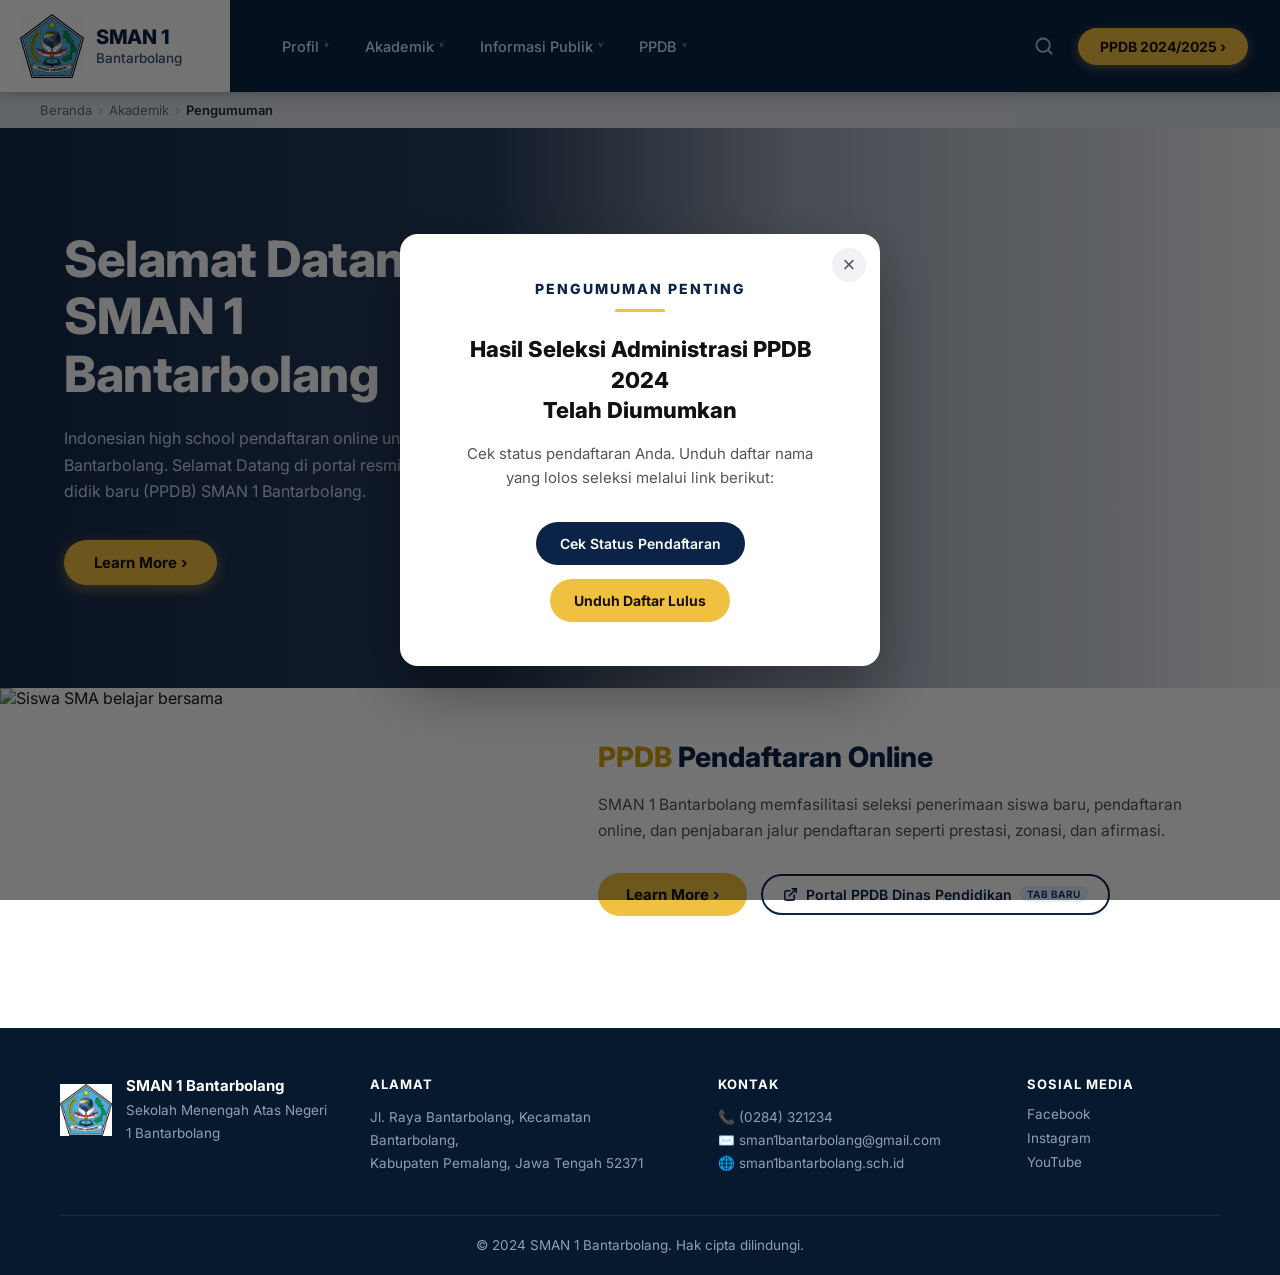
==== index.html @ 6f158c7c "first" ====
<!DOCTYPE html>
<html lang="id">
<head>
  <meta charset="UTF-8">
  <meta name="viewport" content="width=device-width, initial-scale=1.0">
  <meta name="description" content="Website resmi SMAN 1 Bantarbolang - Portal informasi sekolah, PPDB, akademik, dan kegiatan siswa.">
  <title>SMAN 1 Bantarbolang – Beranda</title>
  <link href="https://fonts.googleapis.com/css2?family=Inter:wght@300;400;500;600;700;800&display=swap" rel="stylesheet">
  <link rel="stylesheet" href="style.css">
</head>
<body>

<!-- ===== SEARCH SPOTLIGHT OVERLAY ===== -->
<div class="spotlight-overlay" id="spotlightOverlay">
  <div class="spotlight-inner">
    <div class="spotlight-input-wrap">
      <svg class="spotlight-icon" width="22" height="22" viewBox="0 0 24 24" fill="none" stroke="currentColor" stroke-width="2.2" stroke-linecap="round" stroke-linejoin="round">
        <circle cx="11" cy="11" r="8"/><line x1="21" y1="21" x2="16.65" y2="16.65"/>
      </svg>
      <input type="text" id="spotlightInput" placeholder="Cari berita, program, PPDB…" autocomplete="off">
      <button id="spotlightClose" class="spotlight-esc" title="Tutup (Esc)">ESC</button>
    </div>
    <div class="spotlight-results" id="spotlightResults"></div>
    <div class="spotlight-hint">Tekan <kbd>Enter</kbd> untuk cari · <kbd>Esc</kbd> untuk tutup</div>
  </div>
</div>

<!-- ===== HEADER / NAVBAR ===== -->
<header class="site-header">

  <!-- Kolom Logo (putih) -->
  <div class="header-logo">
    <img src="logo.png" alt="Logo SMAN 1 Bantarbolang" class="logo-img">
    <div class="logo-text">
      <span class="logo-name">SMAN 1</span>
      <span class="logo-sub">Bantarbolang</span>
    </div>
  </div>

  <!-- Kolom Nav (dark navy) -->
  <div class="header-nav-area">
    <nav class="top-nav">
      <ul class="nav-list">

        <!-- Profil -->
        <li class="nav-item has-dropdown">
          <span class="nav-link">Profil <span class="nav-arrow">˅</span></span>
          <div class="nav-dropdown">
            <ul>
              <li><a href="#">Visi Misi</a></li>
              <li><a href="#">Sejarah</a></li>
              <li><a href="#">Struktur Organisasi</a></li>
            </ul>
          </div>
        </li>

        <!-- Akademik -->
        <li class="nav-item has-dropdown">
          <span class="nav-link">Akademik <span class="nav-arrow">˅</span></span>
          <div class="nav-dropdown">
            <ul>
              <li><a href="#">Kurikulum</a></li>
              <li><a href="#">Tenaga Pendidik</a></li>
              <li><a href="#">Sarana Prasarana</a></li>
            </ul>
          </div>
        </li>

        <!-- Informasi Publik -->
        <li class="nav-item has-dropdown">
          <span class="nav-link">Informasi Publik <span class="nav-arrow">˅</span></span>
          <div class="nav-dropdown">
            <ul>
              <li><a href="#">Berita</a></li>
              <li><a href="#">Agenda</a></li>
              <li><a href="#">Galeri</a></li>
            </ul>
          </div>
        </li>

        <!-- PPDB -->
        <li class="nav-item has-dropdown">
          <span class="nav-link">PPDB <span class="nav-arrow">˅</span></span>
          <div class="nav-dropdown">
            <ul>
              <li><a href="#">Pendaftaran Online</a></li>
              <li><a href="#">Jadwal PPDB</a></li>
              <li><a href="#">Pengumuman Kelulusan</a></li>
            </ul>
          </div>
        </li>

      </ul>
    </nav>

    <!-- Aksi kanan: Search + CTA -->
    <div class="header-actions">
      <button class="search-trigger-btn" id="searchTrigger" title="Cari">
        <svg width="20" height="20" viewBox="0 0 24 24" fill="none" stroke="currentColor" stroke-width="2.2" stroke-linecap="round" stroke-linejoin="round">
          <circle cx="11" cy="11" r="8"/><line x1="21" y1="21" x2="16.65" y2="16.65"/>
        </svg>
      </button>
      <a href="#ppdb-section" class="btn-cta">PPDB 2024/2025 &rsaquo;</a>
    </div>
  </div>
</header>

<!-- ===== BREADCRUMB ===== -->
<div class="breadcrumb-bar">
  <span>Beranda</span>
  <span class="bc-sep">&rsaquo;</span>
  <span>Akademik</span>
  <span class="bc-sep">&rsaquo;</span>
  <span class="bc-current">Pengumuman</span>
</div>

<!-- ===== HERO SECTION ===== -->
<section class="hero" id="hero">
  <div class="hero-overlay"></div>
  <div class="hero-content">
    <h1>Selamat Datang di<br>SMAN 1 Bantarbolang</h1>
    <p>Indonesian high school pendaftaran online untuk wilayah Bantarbolang. Selamat Datang di portal resmi penerimaan peserta didik baru (PPDB) SMAN 1 Bantarbolang.</p>
    <a href="#ppdb-section" class="btn-hero">Learn More &rsaquo;</a>
  </div>
</section>

<!-- ===== MODAL POP-UP PENGUMUMAN ===== -->
<div class="modal-backdrop" id="modalBackdrop">
  <div class="modal-box" role="dialog" aria-modal="true" aria-labelledby="modalTitle">
    <button class="modal-close-btn" id="modalCloseBtn" title="Tutup">&times;</button>
    <h2 class="modal-title" id="modalTitle">PENGUMUMAN PENTING</h2>
    <div class="modal-divider"></div>
    <h3 class="modal-subtitle">Hasil Seleksi Administrasi PPDB 2024<br>Telah Diumumkan</h3>
    <p class="modal-body">Cek status pendaftaran Anda. Unduh daftar nama yang lolos seleksi melalui link berikut:</p>
    <div class="modal-actions">
      <button class="btn-modal-dark" id="btnCekStatus">Cek Status Pendaftaran</button>
      <button class="btn-modal-gold" id="btnUnduhDaftar">Unduh Daftar Lulus</button>
    </div>
  </div>
</div>

<!-- ===== PPDB SECTION ===== -->
<section class="ppdb-section" id="ppdb-section">
  <div class="ppdb-img">
    <img
      src="https://images.unsplash.com/photo-1503676260728-1c00da094a0b?w=600&auto=format&fit=crop&q=80"
      alt="Siswa SMA belajar bersama"
      loading="lazy">
  </div>
  <div class="ppdb-info">
    <h2 class="ppdb-title"><span class="text-gold">PPDB</span> Pendaftaran Online</h2>
    <p>SMAN 1 Bantarbolang memfasilitasi seleksi penerimaan siswa baru, pendaftaran online, dan penjabaran jalur pendaftaran seperti prestasi, zonasi, dan afirmasi.</p>
    <div class="ppdb-btn-group">
      <a href="#" class="btn-ppdb">Learn More &rsaquo;</a>
      <!-- External / New Window: membuka portal resmi di tab baru -->
      <a href="external.html" 
         target="_blank" 
         rel="noopener noreferrer" 
         class="btn-external"
         title="Membuka Portal Resmi PPDB di tab/window baru">
        <svg width="15" height="15" viewBox="0 0 24 24" fill="none" stroke="currentColor" stroke-width="2.5" stroke-linecap="round" stroke-linejoin="round">
          <path d="M18 13v6a2 2 0 0 1-2 2H5a2 2 0 0 1-2-2V8a2 2 0 0 1 2-2h6"/>
          <polyline points="15 3 21 3 21 9"/>
          <line x1="10" y1="14" x2="21" y2="3"/>
        </svg>
        Portal PPDB Dinas Pendidikan
        <span class="ext-badge">Tab Baru</span>
      </a>
    </div>
  </div>
</section>

<!-- ===== FOOTER ===== -->
<footer class="site-footer">
  <div class="footer-col">
    <div class="footer-logo-wrap">
      <img src="logo.png" alt="Logo SMANBA" width="52">
      <div>
        <strong>SMAN 1 Bantarbolang</strong>
        <p>Sekolah Menengah Atas Negeri 1 Bantarbolang</p>
      </div>
    </div>
  </div>
  <div class="footer-col">
    <h4>Alamat</h4>
    <p>Jl. Raya Bantarbolang, Kecamatan Bantarbolang,<br>Kabupaten Pemalang, Jawa Tengah 52371</p>
  </div>
  <div class="footer-col">
    <h4>Kontak</h4>
    <p>📞 (0284) 321234</p>
    <p>✉️ sman1bantarbolang@gmail.com</p>
    <p>🌐 sman1bantarbolang.sch.id</p>
  </div>
  <div class="footer-col">
    <h4>Sosial Media</h4>
    <div class="social-links">
      <a href="#" class="social-link">Facebook</a>
      <a href="#" class="social-link">Instagram</a>
      <a href="#" class="social-link">YouTube</a>
    </div>
  </div>
  <div class="footer-bottom">
    <p>&copy; 2024 SMAN 1 Bantarbolang. Hak cipta dilindungi.</p>
  </div>
</footer>

<script src="script.js"></script>
</body>
</html>
---- style.css ----
/* ===========================
   RESET & BASE
=========================== */
*, *::before, *::after {
  margin: 0; padding: 0; box-sizing: border-box;
}

/* Sembunyikan scrollbar di semua browser */
html {
  scroll-behavior: smooth;
  scrollbar-width: none;       /* Firefox */
  -ms-overflow-style: none;    /* IE / Edge lama */
}
html::-webkit-scrollbar {
  display: none;               /* Chrome, Safari, Opera */
}

body {
  font-family: 'Inter', sans-serif;
  background: #f0f2f5;
  color: #1a1a1a;
  overflow-x: hidden;
}
a { text-decoration: none; color: inherit; }
ul { list-style: none; }
img { display: block; max-width: 100%; }

/* ===========================
   SPOTLIGHT SEARCH OVERLAY
   Muncul di tengah-tengah layar
   seperti Apple Spotlight / Linear
=========================== */
.spotlight-overlay {
  position: fixed;
  inset: 0;
  background: rgba(8, 18, 40, 0.72);
  z-index: 10000;
  display: flex;
  align-items: flex-start;
  justify-content: center;
  padding-top: 100px;
  opacity: 0;
  pointer-events: none;
  backdrop-filter: blur(6px);
  -webkit-backdrop-filter: blur(6px);
  transition: opacity 0.22s ease;
}
.spotlight-overlay.open {
  opacity: 1;
  pointer-events: all;
}

.spotlight-inner {
  width: 100%;
  max-width: 640px;
  background: #ffffff;
  border-radius: 16px;
  box-shadow: 0 32px 80px rgba(0,0,0,0.45);
  overflow: hidden;
  transform: translateY(-12px) scale(0.98);
  transition: transform 0.22s ease;
}
.spotlight-overlay.open .spotlight-inner {
  transform: translateY(0) scale(1);
}

.spotlight-input-wrap {
  display: flex;
  align-items: center;
  padding: 18px 20px;
  gap: 14px;
  border-bottom: 1px solid #e8ecf2;
}

.spotlight-icon {
  color: #8090a8;
  flex-shrink: 0;
}

.spotlight-input-wrap input {
  flex-grow: 1;
  border: none;
  outline: none;
  font-size: 17px;
  font-family: 'Inter', sans-serif;
  color: #1a1a1a;
  background: transparent;
}

.spotlight-input-wrap input::placeholder {
  color: #aab4c4;
}

.spotlight-esc {
  background: #f0f2f6;
  border: 1px solid #dde2eb;
  border-radius: 6px;
  padding: 4px 10px;
  font-size: 12px;
  font-weight: 600;
  color: #6a7a90;
  cursor: pointer;
  font-family: 'Inter', sans-serif;
  flex-shrink: 0;
  transition: background 0.15s;
}
.spotlight-esc:hover { background: #e4e8f0; }

.spotlight-results {
  max-height: 320px;
  overflow-y: auto;
}

.spotlight-result-item {
  display: flex;
  align-items: center;
  gap: 14px;
  padding: 13px 22px;
  cursor: pointer;
  border-bottom: 1px solid #f4f6f9;
  transition: background 0.12s;
  font-size: 14.5px;
  color: #2a3a50;
}
.spotlight-result-item:hover { background: #f0f5ff; }
.spotlight-result-item .sr-icon {
  color: #a0b0c8;
  flex-shrink: 0;
}
.spotlight-result-item mark {
  background: #fef08a;
  border-radius: 3px;
  padding: 0 1px;
}

.spotlight-empty {
  padding: 28px 22px;
  color: #98a8be;
  font-size: 14px;
  text-align: center;
}

.spotlight-hint {
  background: #f7f9fc;
  padding: 10px 22px;
  font-size: 12px;
  color: #9aaabb;
  border-top: 1px solid #e8ecf2;
}
.spotlight-hint kbd {
  background: #e8ecf2;
  border-radius: 4px;
  padding: 2px 6px;
  font-size: 11px;
  font-family: 'Inter', sans-serif;
  color: #5a6a80;
}

/* ===========================
   HEADER
=========================== */
.site-header {
  display: flex;
  position: sticky;
  top: 0;
  z-index: 500;
  box-shadow: 0 2px 14px rgba(0,0,0,0.28);
}

/* Logo panel – white */
.header-logo {
  background: #ffffff;
  width: 230px;
  min-width: 230px;
  display: flex;
  align-items: center;
  gap: 12px;
  padding: 14px 20px;
  flex-shrink: 0;
}

.logo-img {
  width: 64px;
  height: 64px;
  object-fit: contain;
  flex-shrink: 0;
}

.logo-text {
  display: flex;
  flex-direction: column;
  line-height: 1.25;
}

.logo-name {
  font-size: 20px;
  font-weight: 800;
  color: #0b2346;
  letter-spacing: -0.3px;
}

.logo-sub {
  font-size: 13.5px;
  font-weight: 500;
  color: #3a5070;
}

/* Nav panel – dark navy */
.header-nav-area {
  background: #0b2346;
  flex-grow: 1;
  display: flex;
  align-items: center;
  justify-content: space-between;
  padding: 0 32px 0 36px;
  gap: 16px;
  position: relative;
}

/* Nav list (top-level items only, horizontal) */
.top-nav { height: 100%; display: flex; align-items: center; }

.nav-list {
  display: flex;
  gap: 4px;
  height: 100%;
  align-items: center;
}

.nav-item {
  position: relative;
  height: 100%;
  display: flex;
  align-items: center;
}

.nav-link {
  display: flex;
  align-items: center;
  gap: 5px;
  color: #d8e8f8;
  font-size: 14.5px;
  font-weight: 500;
  padding: 0 16px;
  height: 100%;
  cursor: pointer;
  white-space: nowrap;
  transition: color 0.18s, background 0.18s;
  border-radius: 4px;
  user-select: none;
}

.nav-link:hover { color: #ffffff; background: rgba(255,255,255,0.07); }

.nav-arrow {
  font-size: 11px;
  opacity: 0.65;
  transition: transform 0.22s ease;
  display: inline-block;
}

/* DROPDOWN – hanya muncul saat .open (dikontrol JS, bukan hover) */
.nav-dropdown {
  position: absolute;
  top: calc(100% + 2px);
  left: 0;
  background: #ffffff;
  border-radius: 10px;
  box-shadow: 0 12px 36px rgba(0,0,0,0.22);
  min-width: 210px;
  padding: 8px 0;
  opacity: 0;
  pointer-events: none;
  transform: translateY(-6px);
  transition: opacity 0.2s ease, transform 0.2s ease;
  z-index: 9000;
}

/* Tampilkan dropdown saat nav-item punya class .open */
.nav-item.open .nav-dropdown {
  opacity: 1;
  pointer-events: all;
  transform: translateY(0);
}

.nav-item.open .nav-arrow {
  transform: rotate(180deg);
}

.nav-dropdown ul { padding: 0; }

.nav-dropdown ul li a {
  display: block;
  padding: 11px 20px;
  font-size: 13.5px;
  color: #2a3a50;
  transition: background 0.15s, color 0.15s;
}

.nav-dropdown ul li a:hover {
  background: #f0f6ff;
  color: #0b2346;
  padding-left: 26px;
}

/* Header right side */
.header-actions {
  display: flex;
  align-items: center;
  gap: 16px;
  flex-shrink: 0;
}

.search-trigger-btn {
  background: transparent;
  border: none;
  color: #b8ccde;
  cursor: pointer;
  padding: 8px;
  border-radius: 8px;
  display: flex;
  align-items: center;
  transition: color 0.18s, background 0.18s;
}

.search-trigger-btn:hover {
  color: #ffffff;
  background: rgba(255,255,255,0.1);
}

.btn-cta {
  background: #f0c040;
  color: #1a1000;
  font-weight: 700;
  font-size: 14px;
  padding: 10px 22px;
  border-radius: 30px;
  white-space: nowrap;
  box-shadow: 0 3px 10px rgba(240,192,64,0.4);
  transition: background 0.18s, transform 0.18s;
  display: inline-block;
}
.btn-cta:hover { background: #f5d060; transform: translateY(-2px); }

/* ===========================
   BREADCRUMB
=========================== */
.breadcrumb-bar {
  background: #dde2ea;
  padding: 10px 40px;
  font-size: 13px;
  color: #5a6a80;
  display: flex;
  align-items: center;
  gap: 6px;
}
.bc-sep { color: #9aaabe; }
.bc-current { font-weight: 600; color: #1a2a40; }

/* ===========================
   HERO
=========================== */
.hero {
  position: relative;
  height: 560px;
  background-image: url('https://images.unsplash.com/photo-1541339907198-e08756dedf3f?w=1400&auto=format&fit=crop&q=80');
  background-size: cover;
  background-position: center top;
  display: flex;
  align-items: center;
  overflow: hidden;
}

.hero-overlay {
  position: absolute;
  inset: 0;
  background: linear-gradient(
    to right,
    rgba(11,35,70,0.97) 0%,
    rgba(11,35,70,0.88) 38%,
    rgba(11,35,70,0.35) 62%,
    rgba(11,35,70,0.0) 100%
  );
}

.hero-content {
  position: relative;
  z-index: 10;
  padding: 0 64px;
  max-width: 620px;
  color: #ffffff;
}

.hero-content h1 {
  font-size: 50px;
  font-weight: 800;
  line-height: 1.15;
  margin-bottom: 22px;
  letter-spacing: -0.5px;
}

.hero-content p {
  font-size: 16px;
  line-height: 1.65;
  color: #c8d8ee;
  margin-bottom: 36px;
}

.btn-hero {
  display: inline-block;
  background: #f0c040;
  color: #1a1000;
  font-weight: 700;
  font-size: 15px;
  padding: 13px 30px;
  border-radius: 30px;
  box-shadow: 0 4px 14px rgba(240,192,64,0.45);
  transition: background 0.18s, transform 0.18s;
}
.btn-hero:hover { background: #f5d060; transform: translateY(-2px); }

/* ===========================
   MODAL POPUP
=========================== */
.modal-backdrop {
  position: fixed;
  inset: 0;
  background: rgba(0,0,0,0.55);
  display: flex;
  align-items: center;
  justify-content: center;
  z-index: 8000;
  transition: opacity 0.28s ease;
}
.modal-backdrop.hidden {
  opacity: 0;
  pointer-events: none;
}

.modal-box {
  background: #ffffff;
  border-radius: 18px;
  padding: 46px 50px 44px;
  width: 480px;
  max-width: 95vw;
  text-align: center;
  position: relative;
  box-shadow: 0 24px 60px rgba(0,0,0,0.35);
  transform: scale(1);
  transition: transform 0.28s ease;
  color: #1a1a1a;
}
.modal-backdrop.hidden .modal-box { transform: scale(0.95); }

.modal-close-btn {
  position: absolute;
  top: 14px; right: 14px;
  background: #f0f2f5;
  border: none;
  font-size: 22px;
  line-height: 1;
  width: 34px; height: 34px;
  border-radius: 50%;
  cursor: pointer;
  color: #555;
  display: flex;
  align-items: center;
  justify-content: center;
  transition: background 0.15s;
}
.modal-close-btn:hover { background: #e0e4ea; color: #111; }

.modal-title {
  font-size: 14px;
  font-weight: 800;
  letter-spacing: 2px;
  color: #0b2346;
  margin-bottom: 12px;
}

.modal-divider {
  width: 50px;
  height: 3px;
  background: #f0c040;
  border-radius: 2px;
  margin: 0 auto 22px;
}

.modal-subtitle {
  font-size: 22px;
  font-weight: 800;
  color: #111;
  line-height: 1.4;
  margin-bottom: 16px;
}

.modal-body {
  font-size: 15px;
  color: #555;
  line-height: 1.6;
  margin-bottom: 32px;
}

.modal-actions {
  display: flex;
  justify-content: center;
  gap: 14px;
  flex-wrap: wrap;
}

.btn-modal-dark {
  background: #0b2346;
  color: #fff;
  border: none;
  padding: 13px 24px;
  border-radius: 30px;
  font-size: 14px;
  font-weight: 600;
  cursor: pointer;
  font-family: 'Inter', sans-serif;
  transition: background 0.18s;
}
.btn-modal-dark:hover { background: #162f5e; }

.btn-modal-gold {
  background: #f0c040;
  color: #1a1000;
  border: none;
  padding: 13px 24px;
  border-radius: 30px;
  font-size: 14px;
  font-weight: 700;
  cursor: pointer;
  font-family: 'Inter', sans-serif;
  transition: background 0.18s;
}
.btn-modal-gold:hover { background: #f5d060; }

/* ===========================
   PPDB SECTION
=========================== */
.ppdb-section {
  display: flex;
  background: #ffffff;
  overflow: hidden;
}

.ppdb-img {
  width: 42%;
  min-height: 340px;
  overflow: hidden;
  flex-shrink: 0;
}
.ppdb-img img {
  width: 100%;
  height: 100%;
  object-fit: cover;
  transition: transform 0.4s ease;
}
.ppdb-img:hover img { transform: scale(1.03); }

.ppdb-info {
  padding: 52px 60px;
  flex-grow: 1;
}

.ppdb-title {
  font-size: 28px;
  font-weight: 800;
  color: #0b2346;
  margin-bottom: 18px;
}
.text-gold { color: #d4a010; }

.ppdb-info p {
  font-size: 15.5px;
  line-height: 1.7;
  color: #555;
  margin-bottom: 28px;
}

.btn-ppdb {
  display: inline-block;
  background: #f0c040;
  color: #1a1000;
  font-weight: 700;
  font-size: 15px;
  padding: 12px 28px;
  border-radius: 30px;
  transition: background 0.18s, transform 0.18s;
}
.btn-ppdb:hover { background: #f5d060; transform: translateY(-1px); }

/* Grup tombol PPDB */
.ppdb-btn-group {
  display: flex;
  flex-wrap: wrap;
  align-items: center;
  gap: 14px;
}

/* Tombol External / New Window */
.btn-external {
  display: inline-flex;
  align-items: center;
  gap: 8px;
  background: transparent;
  color: #0b2346;
  border: 2px solid #0b2346;
  font-weight: 600;
  font-size: 14px;
  padding: 10px 20px;
  border-radius: 30px;
  transition: background 0.18s, color 0.18s, transform 0.18s;
  position: relative;
}

.btn-external:hover {
  background: #0b2346;
  color: #ffffff;
  transform: translateY(-1px);
}

/* Badge kecil "Tab Baru" */
.ext-badge {
  background: #e8f0fe;
  color: #1a3a80;
  font-size: 10px;
  font-weight: 700;
  letter-spacing: 0.5px;
  padding: 2px 7px;
  border-radius: 20px;
  text-transform: uppercase;
  transition: background 0.18s, color 0.18s;
}

.btn-external:hover .ext-badge {
  background: rgba(255,255,255,0.2);
  color: #ffffff;
}

/* ===========================
   FOOTER
=========================== */
.site-footer {
  background: #07192f;
  color: #c0cede;
  padding: 48px 60px 0;
  display: grid;
  grid-template-columns: 1.4fr 1.6fr 1.4fr 1fr;
  gap: 40px;
}

.footer-logo-wrap {
  display: flex;
  align-items: center;
  gap: 14px;
  margin-bottom: 10px;
}
.footer-logo-wrap strong {
  font-size: 15px;
  color: #fff;
  display: block;
  margin-bottom: 4px;
}
.footer-logo-wrap p { font-size: 13px; color: #8a9aac; }

.site-footer h4 {
  color: #ffffff;
  font-size: 13px;
  font-weight: 700;
  margin-bottom: 14px;
  text-transform: uppercase;
  letter-spacing: 1px;
}

.site-footer p { font-size: 13.5px; line-height: 1.7; color: #90a0b4; }

.social-links { display: flex; flex-direction: column; gap: 8px; }
.social-link { font-size: 13.5px; color: #90a0b4; transition: color 0.18s; }
.social-link:hover { color: #f0c040; }

.footer-bottom {
  grid-column: 1 / -1;
  border-top: 1px solid rgba(255,255,255,0.07);
  padding: 18px 0;
  text-align: center;
  font-size: 13px;
  color: #5a6a80;
}
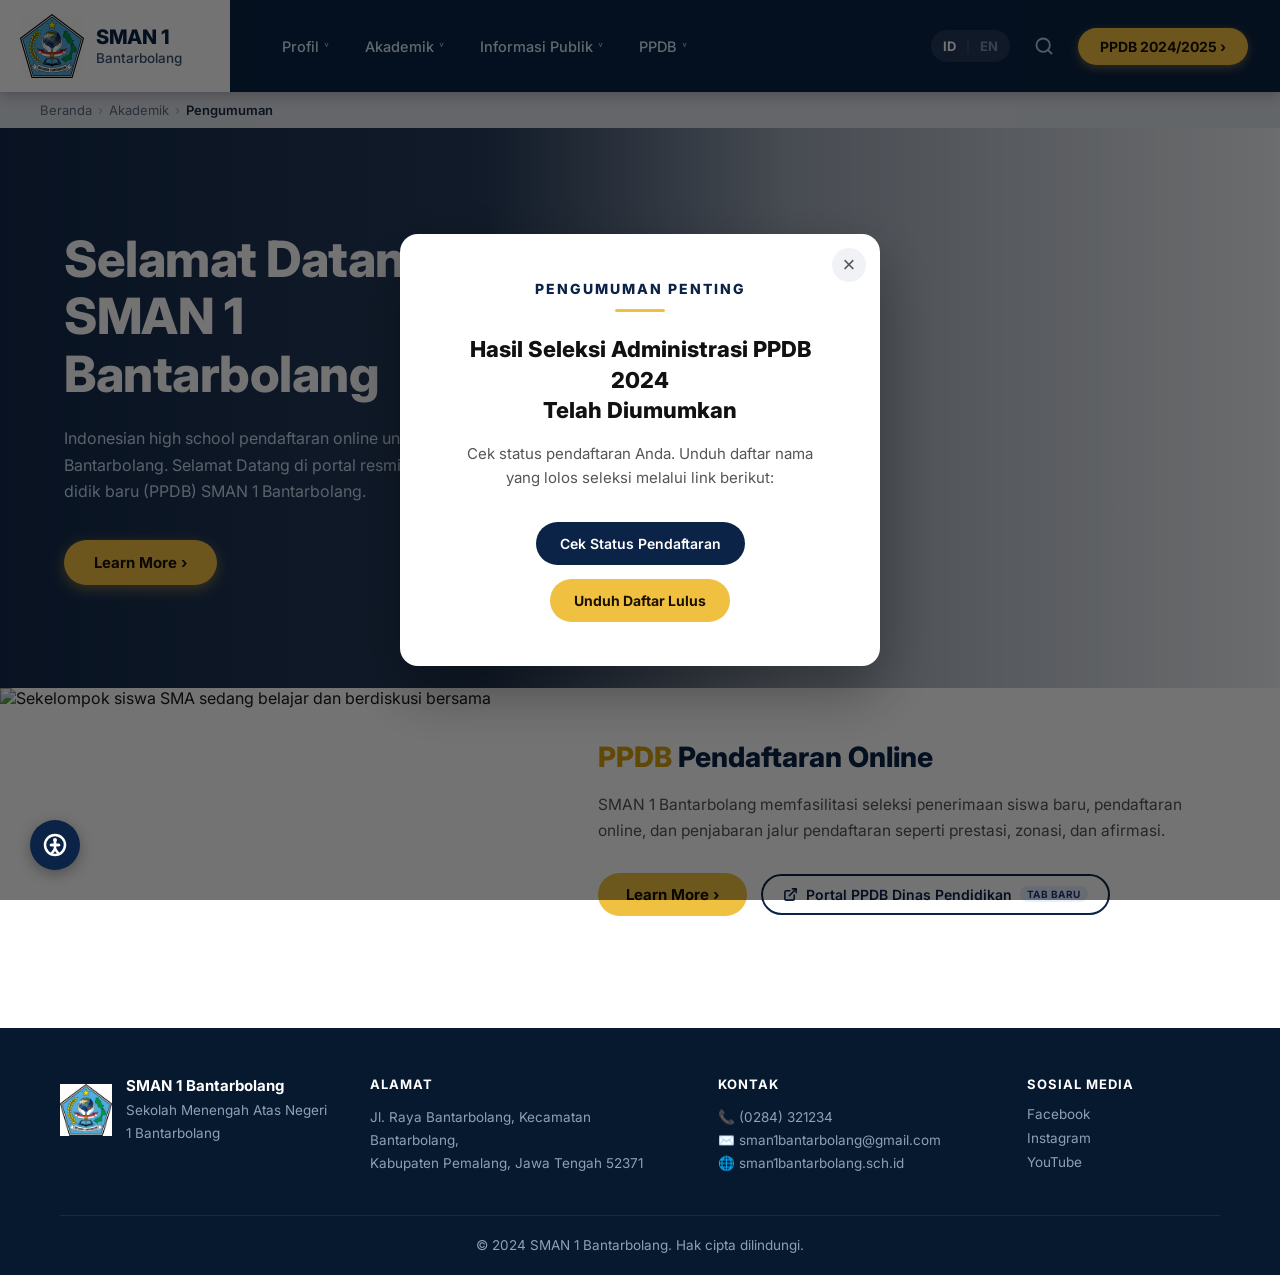
==== commit 35fa3727: "ini" ====
--- a/index.html
+++ b/index.html
@@ -14,14 +14,14 @@
 <div class="spotlight-overlay" id="spotlightOverlay">
   <div class="spotlight-inner">
     <div class="spotlight-input-wrap">
-      <svg class="spotlight-icon" width="22" height="22" viewBox="0 0 24 24" fill="none" stroke="currentColor" stroke-width="2.2" stroke-linecap="round" stroke-linejoin="round">
+      <svg class="spotlight-icon" aria-hidden="true" width="22" height="22" viewBox="0 0 24 24" fill="none" stroke="currentColor" stroke-width="2.2" stroke-linecap="round" stroke-linejoin="round">
         <circle cx="11" cy="11" r="8"/><line x1="21" y1="21" x2="16.65" y2="16.65"/>
       </svg>
-      <input type="text" id="spotlightInput" placeholder="Cari berita, program, PPDB…" autocomplete="off">
-      <button id="spotlightClose" class="spotlight-esc" title="Tutup (Esc)">ESC</button>
-    </div>
-    <div class="spotlight-results" id="spotlightResults"></div>
-    <div class="spotlight-hint">Tekan <kbd>Enter</kbd> untuk cari · <kbd>Esc</kbd> untuk tutup</div>
+      <input type="text" id="spotlightInput" placeholder="Cari berita, program, PPDB…" autocomplete="off" data-i18n-placeholder="search_placeholder">
+      <button id="spotlightClose" class="spotlight-esc" title="Tutup (Esc)" aria-label="Tutup pencarian" data-i18n="btn_close_search">ESC</button>
+    </div>
+    <div class="spotlight-results" id="spotlightResults" aria-live="polite"></div>
+    <div class="spotlight-hint" data-i18n="search_hint">Tekan <kbd>Enter</kbd> untuk cari · <kbd>Esc</kbd> untuk tutup</div>
   </div>
 </div>
 
@@ -44,7 +44,7 @@
 
         <!-- Profil -->
         <li class="nav-item has-dropdown">
-          <span class="nav-link">Profil <span class="nav-arrow">˅</span></span>
+          <span class="nav-link" aria-haspopup="true" aria-expanded="false" tabindex="0"><span data-i18n="nav_profil">Profil</span> <span class="nav-arrow" aria-hidden="true">˅</span></span>
           <div class="nav-dropdown">
             <ul>
               <li><a href="#">Visi Misi</a></li>
@@ -56,7 +56,7 @@
 
         <!-- Akademik -->
         <li class="nav-item has-dropdown">
-          <span class="nav-link">Akademik <span class="nav-arrow">˅</span></span>
+          <span class="nav-link" aria-haspopup="true" aria-expanded="false" tabindex="0"><span data-i18n="nav_akademik">Akademik</span> <span class="nav-arrow" aria-hidden="true">˅</span></span>
           <div class="nav-dropdown">
             <ul>
               <li><a href="#">Kurikulum</a></li>
@@ -68,7 +68,7 @@
 
         <!-- Informasi Publik -->
         <li class="nav-item has-dropdown">
-          <span class="nav-link">Informasi Publik <span class="nav-arrow">˅</span></span>
+          <span class="nav-link" aria-haspopup="true" aria-expanded="false" tabindex="0"><span data-i18n="nav_informasi">Informasi Publik</span> <span class="nav-arrow" aria-hidden="true">˅</span></span>
           <div class="nav-dropdown">
             <ul>
               <li><a href="#">Berita</a></li>
@@ -80,7 +80,7 @@
 
         <!-- PPDB -->
         <li class="nav-item has-dropdown">
-          <span class="nav-link">PPDB <span class="nav-arrow">˅</span></span>
+          <span class="nav-link" aria-haspopup="true" aria-expanded="false" tabindex="0"><span data-i18n="nav_ppdb">PPDB</span> <span class="nav-arrow" aria-hidden="true">˅</span></span>
           <div class="nav-dropdown">
             <ul>
               <li><a href="#">Pendaftaran Online</a></li>
@@ -95,12 +95,17 @@
 
     <!-- Aksi kanan: Search + CTA -->
     <div class="header-actions">
-      <button class="search-trigger-btn" id="searchTrigger" title="Cari">
-        <svg width="20" height="20" viewBox="0 0 24 24" fill="none" stroke="currentColor" stroke-width="2.2" stroke-linecap="round" stroke-linejoin="round">
+      <div class="lang-switcher">
+        <button id="langID" class="btn-lang active" aria-label="Bahasa Indonesia">ID</button>
+        <span class="lang-sep">|</span>
+        <button id="langEN" class="btn-lang" aria-label="English">EN</button>
+      </div>
+      <button class="search-trigger-btn" id="searchTrigger" title="Cari" aria-label="Buka pencarian">
+        <svg aria-hidden="true" width="20" height="20" viewBox="0 0 24 24" fill="none" stroke="currentColor" stroke-width="2.2" stroke-linecap="round" stroke-linejoin="round">
           <circle cx="11" cy="11" r="8"/><line x1="21" y1="21" x2="16.65" y2="16.65"/>
         </svg>
       </button>
-      <a href="#ppdb-section" class="btn-cta">PPDB 2024/2025 &rsaquo;</a>
+      <a href="#ppdb-section" class="btn-cta" data-i18n="btn_cta_ppdb">PPDB 2024/2025 &rsaquo;</a>
     </div>
   </div>
 </header>
@@ -118,9 +123,9 @@
 <section class="hero" id="hero">
   <div class="hero-overlay"></div>
   <div class="hero-content">
-    <h1>Selamat Datang di<br>SMAN 1 Bantarbolang</h1>
-    <p>Indonesian high school pendaftaran online untuk wilayah Bantarbolang. Selamat Datang di portal resmi penerimaan peserta didik baru (PPDB) SMAN 1 Bantarbolang.</p>
-    <a href="#ppdb-section" class="btn-hero">Learn More &rsaquo;</a>
+    <h1 data-i18n="hero_title">Selamat Datang di<br>SMAN 1 Bantarbolang</h1>
+    <p data-i18n="hero_desc">Indonesian high school pendaftaran online untuk wilayah Bantarbolang. Selamat Datang di portal resmi penerimaan peserta didik baru (PPDB) SMAN 1 Bantarbolang.</p>
+    <a href="#ppdb-section" class="btn-hero" data-i18n="btn_learn_more">Learn More &rsaquo;</a>
   </div>
 </section>
 
@@ -140,31 +145,33 @@
 </div>
 
 <!-- ===== PPDB SECTION ===== -->
-<section class="ppdb-section" id="ppdb-section">
-  <div class="ppdb-img">
+<section class="ppdb-section" id="ppdb-section" aria-labelledby="ppdb-heading">
+  <figure class="ppdb-img">
     <img
       src="https://images.unsplash.com/photo-1503676260728-1c00da094a0b?w=600&auto=format&fit=crop&q=80"
-      alt="Siswa SMA belajar bersama"
+      alt="Sekelompok siswa SMA sedang belajar dan berdiskusi bersama"
       loading="lazy">
-  </div>
+    <figcaption class="sr-only">Visualisasi kebersamaan siswa di lingkungan sekolah.</figcaption>
+  </figure>
   <div class="ppdb-info">
-    <h2 class="ppdb-title"><span class="text-gold">PPDB</span> Pendaftaran Online</h2>
+    <h2 class="ppdb-title" id="ppdb-heading"><span class="text-gold" data-i18n="ppdb_highlight">PPDB</span> <span data-i18n="ppdb_title">Pendaftaran Online</span></h2>
     <p>SMAN 1 Bantarbolang memfasilitasi seleksi penerimaan siswa baru, pendaftaran online, dan penjabaran jalur pendaftaran seperti prestasi, zonasi, dan afirmasi.</p>
     <div class="ppdb-btn-group">
-      <a href="#" class="btn-ppdb">Learn More &rsaquo;</a>
+      <a href="#" class="btn-ppdb" data-i18n="btn_learn_more">Learn More &rsaquo;</a>
       <!-- External / New Window: membuka portal resmi di tab baru -->
       <a href="external.html" 
          target="_blank" 
          rel="noopener noreferrer" 
          class="btn-external"
-         title="Membuka Portal Resmi PPDB di tab/window baru">
-        <svg width="15" height="15" viewBox="0 0 24 24" fill="none" stroke="currentColor" stroke-width="2.5" stroke-linecap="round" stroke-linejoin="round">
+         title="Membuka Portal Resmi PPDB di tab/window baru"
+         aria-label="Portal PPDB Dinas Pendidikan (Buka di tab baru)">
+        <svg aria-hidden="true" width="15" height="15" viewBox="0 0 24 24" fill="none" stroke="currentColor" stroke-width="2.5" stroke-linecap="round" stroke-linejoin="round">
           <path d="M18 13v6a2 2 0 0 1-2 2H5a2 2 0 0 1-2-2V8a2 2 0 0 1 2-2h6"/>
           <polyline points="15 3 21 3 21 9"/>
           <line x1="10" y1="14" x2="21" y2="3"/>
         </svg>
-        Portal PPDB Dinas Pendidikan
-        <span class="ext-badge">Tab Baru</span>
+        <span data-i18n="btn_portal_ppdb">Portal PPDB Dinas Pendidikan</span>
+        <span class="ext-badge" data-i18n="badge_new_tab">Tab Baru</span>
       </a>
     </div>
   </div>
@@ -204,6 +211,52 @@
   </div>
 </footer>
 
+<div id="toastContainer" class="toast-container"></div>
+
+<!-- ===== ACCESSIBILITY WIDGET ===== -->
+<div class="a11y-widget">
+  <button class="a11y-toggle" id="a11yToggle" title="Menu Aksesibilitas" aria-label="Buka Menu Aksesibilitas" aria-expanded="false">
+    <svg width="24" height="24" viewBox="0 0 24 24" fill="none" stroke="currentColor" stroke-width="2.5" stroke-linecap="round" stroke-linejoin="round" aria-hidden="true">
+      <circle cx="12" cy="12" r="10"/>
+      <path d="M12 8v4"/><path d="M12 16h.01"/><path d="M8 12h8"/> <!-- Simple icon -->
+      <circle cx="12" cy="7" r="2" fill="currentColor" stroke="none"/>
+      <path d="M12 10v6"/>
+      <path d="M8 12h8"/>
+      <path d="M12 16l-3 4"/>
+      <path d="M12 16l3 4"/>
+    </svg>
+  </button>
+  <div class="a11y-menu" id="a11yMenu" aria-hidden="true">
+    <div class="a11y-header">
+      <h4>Aksesibilitas</h4>
+      <button id="a11yClose" class="a11y-close-btn" aria-label="Tutup Menu">&times;</button>
+    </div>
+    
+    <div class="a11y-section">
+      <label for="textSizeSlider" class="a11y-label">
+        <span aria-hidden="true">🔠</span> Ukuran Teks: <span id="textSizeVal">100%</span>
+      </label>
+      <input type="range" id="textSizeSlider" class="a11y-slider" min="100" max="180" step="10" value="100">
+    </div>
+
+    <div class="a11y-section">
+      <label class="a11y-label"><span aria-hidden="true">👁️</span> Mode Kontras:</label>
+      <div class="contrast-options">
+        <button class="theme-btn theme-default active" data-theme="default" title="Normal">A</button>
+        <button class="theme-btn theme-dark" data-theme="dark" title="Mode Gelap">A</button>
+        <button class="theme-btn theme-yellow" data-theme="yellow" title="Hitam-Kuning">A</button>
+        <button class="theme-btn theme-gray" data-theme="gray" title="Grayscale">A</button>
+      </div>
+    </div>
+
+    <div class="a11y-section">
+      <button id="btnReadText" class="a11y-btn-full" aria-label="Bacakan Teks Halaman">
+        <span aria-hidden="true" class="tts-icon">🔊</span> <span class="tts-text">Bacakan Halaman</span>
+      </button>
+    </div>
+  </div>
+</div>
+
 <script src="script.js"></script>
 </body>
 </html>
--- a/style.css
+++ b/style.css
@@ -24,6 +24,25 @@
 a { text-decoration: none; color: inherit; }
 ul { list-style: none; }
 img { display: block; max-width: 100%; }
+
+/* Accessibility: Focus Visible */
+*:focus-visible {
+  outline: 3px solid #f0c040;
+  outline-offset: 2px;
+}
+
+/* Visually hide element but keep accessible for screen readers */
+.sr-only {
+  position: absolute;
+  width: 1px;
+  height: 1px;
+  padding: 0;
+  margin: -1px;
+  overflow: hidden;
+  clip: rect(0, 0, 0, 0);
+  white-space: nowrap;
+  border-width: 0;
+}
 
 /* ===========================
    SPOTLIGHT SEARCH OVERLAY
@@ -311,6 +330,37 @@
   flex-shrink: 0;
 }
 
+/* Language Switcher */
+.lang-switcher {
+  display: flex;
+  align-items: center;
+  gap: 6px;
+  background: rgba(255,255,255,0.1);
+  padding: 4px 8px;
+  border-radius: 20px;
+}
+
+.btn-lang {
+  background: none;
+  border: none;
+  color: #8090a8;
+  font-family: 'Inter', sans-serif;
+  font-size: 13px;
+  font-weight: 700;
+  cursor: pointer;
+  transition: color 0.2s;
+  padding: 4px;
+}
+
+.btn-lang:hover, .btn-lang.active {
+  color: #ffffff;
+}
+
+.lang-sep {
+  color: #4a5a70;
+  font-size: 12px;
+}
+
 .search-trigger-btn {
   background: transparent;
   border: none;
@@ -687,4 +737,519 @@
   text-align: center;
   font-size: 13px;
   color: #5a6a80;
+}
+
+/* ===========================
+   EXTERNAL PORTAL / FORM (PPDB)
+=========================== */
+.portal-section {
+  padding: 60px 20px;
+  min-height: calc(100vh - 100px);
+  display: flex;
+  justify-content: center;
+  align-items: flex-start;
+}
+
+.portal-container {
+  background: #ffffff;
+  width: 100%;
+  max-width: 600px;
+  border-radius: 16px;
+  box-shadow: 0 10px 40px rgba(0,0,0,0.08);
+  padding: 40px;
+}
+
+.portal-header {
+  text-align: center;
+  margin-bottom: 30px;
+}
+
+.portal-header h1 {
+  font-size: 24px;
+  font-weight: 800;
+  color: #0b2346;
+  margin-bottom: 8px;
+}
+
+.portal-header p {
+  font-size: 14px;
+  color: #6a7a90;
+}
+
+/* Stepper UI */
+.stepper-ui {
+  display: flex;
+  align-items: center;
+  justify-content: center;
+  margin-bottom: 40px;
+}
+
+.stepper-ui .step {
+  display: flex;
+  flex-direction: column;
+  align-items: center;
+  gap: 8px;
+  color: #aab4c4;
+}
+
+.stepper-ui .step.active {
+  color: #0b2346;
+}
+
+.stepper-ui .step-circle {
+  width: 32px;
+  height: 32px;
+  border-radius: 50%;
+  background: #f0f2f5;
+  display: flex;
+  align-items: center;
+  justify-content: center;
+  font-weight: 700;
+  font-size: 14px;
+  transition: all 0.3s;
+}
+
+.stepper-ui .step.active .step-circle {
+  background: #f0c040;
+  color: #1a1000;
+}
+
+.stepper-ui .step-line {
+  flex-grow: 1;
+  height: 2px;
+  background: #e8ecf2;
+  margin: 0 15px;
+  margin-bottom: 20px; /* offset for flex align */
+}
+
+/* Form Groups */
+.portal-form .form-group {
+  margin-bottom: 20px;
+}
+
+.portal-form label {
+  display: block;
+  font-size: 14px;
+  font-weight: 600;
+  color: #2a3a50;
+  margin-bottom: 8px;
+}
+
+.portal-form .req {
+  color: #e53e3e;
+}
+
+/* Inputs */
+.portal-form input[type="text"],
+.portal-form select {
+  width: 100%;
+  padding: 12px 16px;
+  border: 1px solid #dde2eb;
+  border-radius: 8px;
+  font-size: 15px;
+  font-family: inherit;
+  color: #1a1a1a;
+  background: #fcfcfd;
+  transition: border-color 0.2s, box-shadow 0.2s;
+}
+
+.portal-form input[type="text"]:focus,
+.portal-form select:focus {
+  outline: none;
+  border-color: #0b2346;
+  box-shadow: 0 0 0 3px rgba(11, 35, 70, 0.1);
+  background: #ffffff;
+}
+
+.form-group .error-msg {
+  display: none;
+  color: #e53e3e;
+  font-size: 12px;
+  margin-top: 6px;
+}
+.portal-form input:invalid:not(:placeholder-shown) + .error-msg {
+  display: block;
+}
+
+/* Select Control */
+.portal-form select {
+  appearance: none;
+  background-image: url("data:image/svg+xml;charset=US-ASCII,%3Csvg%20xmlns%3D%22http%3A%2F%2Fwww.w3.org%2F2000%2Fsvg%22%20width%3D%22292.4%22%20height%3D%22292.4%22%3E%3Cpath%20fill%3D%22%238090a8%22%20d%3D%22M287%2069.4a17.6%2017.6%200%200%200-13-5.4H18.4c-5%200-9.3%201.8-12.9%205.4A17.6%2017.6%200%200%200%200%2082.2c0%205%201.8%209.3%205.4%2012.9l128%20127.9c3.6%203.6%207.8%205.4%2012.8%205.4s9.2-1.8%2012.8-5.4L287%2095c3.5-3.5%205.4-7.8%205.4-12.8%200-5-1.9-9.2-5.5-12.8z%22%2F%3E%3C%2Fsvg%3E");
+  background-repeat: no-repeat;
+  background-position: right 16px top 50%;
+  background-size: 10px auto;
+}
+
+/* Radio Control */
+.radio-group {
+  display: flex;
+  gap: 20px;
+}
+.radio-label {
+  display: flex;
+  align-items: center;
+  gap: 8px;
+  cursor: pointer;
+  font-size: 15px;
+  color: #3a5070;
+}
+.radio-label input[type="radio"] {
+  display: none;
+}
+.custom-radio {
+  width: 20px;
+  height: 20px;
+  border: 2px solid #dde2eb;
+  border-radius: 50%;
+  display: inline-block;
+  position: relative;
+  transition: all 0.2s;
+}
+.radio-label input[type="radio"]:checked + .custom-radio {
+  border-color: #0b2346;
+}
+.radio-label input[type="radio"]:checked + .custom-radio::after {
+  content: '';
+  width: 10px;
+  height: 10px;
+  background: #0b2346;
+  border-radius: 50%;
+  position: absolute;
+  top: 50%; left: 50%;
+  transform: translate(-50%, -50%);
+}
+
+/* File Upload Indicator */
+.file-upload-wrapper {
+  position: relative;
+}
+.file-input {
+  position: absolute;
+  inset: 0;
+  width: 100%;
+  height: 100%;
+  opacity: 0;
+  cursor: pointer;
+}
+.file-dummy {
+  display: flex;
+  align-items: center;
+  border: 1px dashed #b8ccde;
+  border-radius: 8px;
+  padding: 12px;
+  background: #f7f9fc;
+  transition: background 0.2s, border-color 0.2s;
+}
+.file-upload-wrapper:hover .file-dummy {
+  background: #f0f4f9;
+  border-color: #8090a8;
+}
+.file-btn {
+  background: #0b2346;
+  color: #fff;
+  padding: 6px 12px;
+  border-radius: 6px;
+  font-size: 13px;
+  font-weight: 600;
+  margin-right: 12px;
+}
+.file-name {
+  font-size: 14px;
+  color: #8090a8;
+  white-space: nowrap;
+  overflow: hidden;
+  text-overflow: ellipsis;
+}
+
+/* Actions */
+.form-actions {
+  display: flex;
+  justify-content: flex-end;
+  gap: 12px;
+  margin-top: 30px;
+  padding-top: 20px;
+  border-top: 1px solid #e8ecf2;
+}
+
+.btn-secondary {
+  background: #f0f2f5;
+  color: #3a5070;
+  border: none;
+  padding: 12px 24px;
+  border-radius: 8px;
+  font-weight: 600;
+  cursor: pointer;
+  transition: background 0.2s;
+}
+.btn-secondary:hover { background: #e0e4ea; }
+
+.btn-primary {
+  background: #f0c040;
+  color: #1a1000;
+  border: none;
+  padding: 12px 24px;
+  border-radius: 8px;
+  font-weight: 700;
+  cursor: pointer;
+  transition: background 0.2s;
+  display: flex;
+  align-items: center;
+  gap: 8px;
+}
+.btn-primary:hover { background: #f5d060; }
+.btn-primary:disabled { opacity: 0.7; cursor: not-allowed; }
+
+.loading-spinner {
+  width: 14px;
+  height: 14px;
+  border: 2px solid rgba(26, 16, 0, 0.3);
+  border-top-color: #1a1000;
+  border-radius: 50%;
+  animation: s-spin 0.8s linear infinite;
+}
+@keyframes s-spin { to { transform: rotate(360deg); } }
+
+/* ===========================
+   TOAST NOTIFICATION (OUTPUT)
+=========================== */
+.toast-container {
+  position: fixed;
+  top: 20px;
+  right: 20px;
+  z-index: 9999;
+  display: flex;
+  flex-direction: column;
+  gap: 10px;
+}
+
+.toast-item {
+  display: flex;
+  align-items: center;
+  gap: 12px;
+  background: #ffffff;
+  padding: 14px 18px;
+  border-radius: 10px;
+  box-shadow: 0 8px 30px rgba(0,0,0,0.15);
+  transform: translateX(120%);
+  opacity: 0;
+  transition: transform 0.3s cubic-bezier(0.34, 1.56, 0.64, 1), opacity 0.3s ease;
+}
+.toast-item.show {
+  transform: translateX(0);
+  opacity: 1;
+}
+
+.toast-icon {
+  width: 24px;
+  height: 24px;
+  border-radius: 50%;
+  display: flex;
+  align-items: center;
+  justify-content: center;
+  font-weight: bold;
+  font-size: 14px;
+}
+
+.toast-success .toast-icon { background: #d1fae5; color: #059669; }
+.toast-warning .toast-icon { background: #fef08a; color: #b45309; }
+.toast-info .toast-icon { background: #e0f2fe; color: #0284c7; }
+
+.toast-msg {
+  font-size: 14px;
+  color: #2a3a50;
+  font-weight: 500;
+}
+
+.toast-close {
+  background: transparent;
+  border: none;
+  color: #9ca3af;
+  font-size: 18px;
+  cursor: pointer;
+  padding: 0;
+  margin-left: 8px;
+}
+.toast-close:hover { color: #4b5563; }
+
+/* ===========================
+   ACCESSIBILITY WIDGET
+=========================== */
+.a11y-widget {
+  position: fixed;
+  bottom: 30px;
+  left: 30px;
+  z-index: 9999;
+}
+
+.a11y-toggle {
+  width: 50px;
+  height: 50px;
+  border-radius: 50%;
+  background: #0b2346;
+  color: #fff;
+  border: none;
+  box-shadow: 0 4px 14px rgba(0,0,0,0.3);
+  display: flex;
+  align-items: center;
+  justify-content: center;
+  cursor: pointer;
+  transition: transform 0.2s, background 0.2s;
+}
+.a11y-toggle:hover {
+  background: #162f5e;
+  transform: scale(1.05);
+}
+
+.a11y-menu {
+  position: absolute;
+  bottom: 60px;
+  left: 0;
+  background: #fff;
+  border-radius: 12px;
+  box-shadow: 0 10px 40px rgba(0,0,0,0.2);
+  width: 280px;
+  display: flex;
+  flex-direction: column;
+  padding: 16px;
+  opacity: 0;
+  pointer-events: none;
+  transform: translateY(10px) scale(0.95);
+  transform-origin: bottom left;
+  transition: all 0.2s cubic-bezier(0.34, 1.56, 0.64, 1);
+}
+.a11y-menu.open {
+  opacity: 1;
+  pointer-events: all;
+  transform: translateY(0) scale(1);
+}
+
+.a11y-header {
+  display: flex;
+  justify-content: space-between;
+  align-items: center;
+  margin-bottom: 16px;
+  border-bottom: 1px solid #e8ecf2;
+  padding-bottom: 8px;
+}
+.a11y-header h4 {
+  font-size: 15px;
+  color: #0b2346;
+  font-weight: 800;
+}
+.a11y-close-btn {
+  background: transparent;
+  border: none;
+  font-size: 22px;
+  color: #8090a8;
+  cursor: pointer;
+}
+
+.a11y-section {
+  margin-bottom: 16px;
+}
+
+.a11y-label {
+  display: block;
+  font-size: 13px;
+  font-weight: 600;
+  color: #3a5070;
+  margin-bottom: 8px;
+}
+
+/* Slider */
+.a11y-slider {
+  width: 100%;
+  accent-color: #f0c040;
+}
+
+/* Themes */
+.contrast-options {
+  display: flex;
+  gap: 8px;
+}
+.theme-btn {
+  width: 36px;
+  height: 36px;
+  border-radius: 8px;
+  border: 2px solid #dde2eb;
+  cursor: pointer;
+  font-weight: 800;
+  font-size: 16px;
+  display: flex;
+  align-items: center;
+  justify-content: center;
+  transition: transform 0.1s, border-color 0.2s;
+}
+.theme-btn.active {
+  border-color: #f0c040;
+  transform: scale(1.05);
+}
+.theme-default { background: #f0f2f5; color: #1a1a1a; }
+.theme-dark { background: #1a1a1a; color: #f0f2f5; border-color: #333; }
+.theme-yellow { background: #000; color: #ff0; border-color: #333; }
+.theme-gray { background: #e0e0e0; color: #333; filter: grayscale(100%); }
+
+.a11y-btn-full {
+  width: 100%;
+  background: #f0f2f5;
+  border: 1px solid #dde2eb;
+  border-radius: 8px;
+  padding: 10px;
+  font-family: 'Inter', sans-serif;
+  font-size: 14px;
+  color: #2a3a50;
+  font-weight: 600;
+  cursor: pointer;
+  transition: background 0.15s;
+  display: flex;
+  align-items: center;
+  justify-content: center;
+  gap: 8px;
+}
+.a11y-btn-full:hover {
+  background: #e4e8f0;
+}
+
+/* ===========================
+   A11Y OVERRIDES (Themes)
+=========================== */
+
+/* Dark Theme */
+html[data-theme="dark"] body {
+  background: #121212 !important;
+  color: #e0e0e0 !important;
+}
+html[data-theme="dark"] .site-header, html[data-theme="dark"] .portal-container {
+  background: #1e1e1e !important;
+}
+html[data-theme="dark"] .hero-content h1, html[data-theme="dark"] .ppdb-title, html[data-theme="dark"] h1 {
+  color: #fff !important;
+}
+
+/* High Contrast Yellow Theme */
+html[data-theme="yellow"] body {
+  background: #000 !important;
+  color: #ff0 !important;
+}
+html[data-theme="yellow"] * {
+  background-color: transparent !important;
+  color: #ff0 !important;
+  border-color: #ff0 !important;
+}
+html[data-theme="yellow"] .a11y-widget *, html[data-theme="yellow"] .a11y-menu {
+  background-color: #000 !important;
+}
+html[data-theme="yellow"] img {
+  filter: grayscale(100%) contrast(150%) brightness(50%);
+}
+
+/* Grayscale Theme */
+html[data-theme="gray"]::before {
+  content: "";
+  position: fixed;
+  inset: 0;
+  backdrop-filter: grayscale(100%);
+  -webkit-backdrop-filter: grayscale(100%);
+  z-index: 9998; /* Di bawah a11y-widget yang memiliki z-index 9999 */
+  pointer-events: none;
 }
